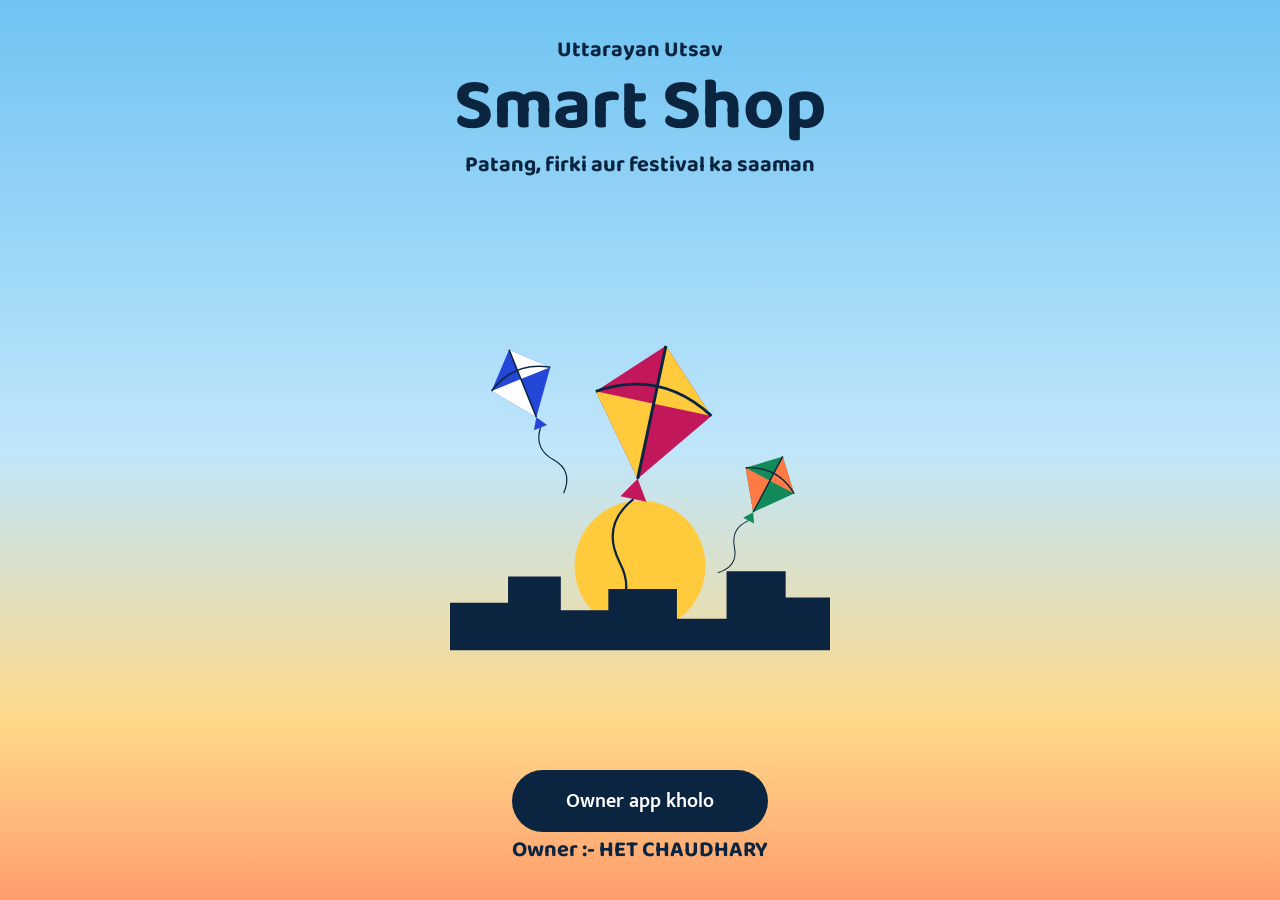
==== admin.html @ 80983958 "Create admin.html" ====
<!doctype html>
<html lang="hi-Latn">
<head>
<meta charset="utf-8">
<meta name="viewport" content="width=device-width, initial-scale=1">
<meta name="robots" content="noindex">
<title>Smart Shop Owner</title>
<style>
/* Layout: aasman header me countdown, neeche shubhkamna, patang order, suraksha */
:root{--bg:#eef7fd;--card:#ffffff;--fg:#10263f;--muted:#4c6178;--line:#cfe0ee;--accent:#c2185b;--on:#ffffff;--sky:#8fd0f5;--skyfg:#0b2540;--sun:#ffcb3d;
--display:'Baloo 2',system-ui,sans-serif;--body:'Mukta',system-ui,sans-serif}
@media (prefers-color-scheme:dark){:root:not([data-theme="light"]){--bg:#0b1526;--card:#14233a;--fg:#eaf4ff;--muted:#a3b8d0;--line:#27405f;--accent:#ff7aaa;--on:#2a0714;--sky:#173a63;--skyfg:#eaf4ff;color-scheme:dark}}
:root[data-theme="dark"]{--bg:#0b1526;--card:#14233a;--fg:#eaf4ff;--muted:#a3b8d0;--line:#27405f;--accent:#ff7aaa;--on:#2a0714;--sky:#173a63;--skyfg:#eaf4ff;color-scheme:dark}
*{box-sizing:border-box}
body{background:var(--bg);color:var(--fg);font:16px/1.5 var(--body)}
main{max-width:560px;margin:0 auto;padding-block:16px 40px;padding-left:max(16px,env(safe-area-inset-left,0px));padding-right:max(16px,env(safe-area-inset-right,0px));display:flex;flex-direction:column;gap:16px}
h1,h2{font-family:var(--display);margin:0;line-height:1.2}h1{font-size:32px}h2{font-size:21px}p{margin:0}
header{background:var(--sky);color:var(--skyfg);border-radius:16px;padding:20px;display:flex;justify-content:space-between;gap:12px;align-items:center}
header>div{min-width:0}
.days{font:700 52px/1.1 var(--display);font-variant-numeric:tabular-nums}
svg{flex:none;width:96px;height:140px}
section{background:var(--card);border:1px solid var(--line);border-radius:14px;padding:16px;display:flex;flex-direction:column;gap:12px}
label{display:flex;flex-direction:column;gap:4px;font-weight:600}
input,select{font:16px var(--body);padding:10px;border-radius:8px;border:1px solid var(--line);background:var(--bg);color:var(--fg);width:100%}
pre{margin:0;white-space:pre-wrap;overflow-wrap:anywhere;font:16px/1.55 var(--body);background:var(--bg);border-radius:8px;padding:12px}
.row{display:grid;grid-template-columns:1fr 1fr;gap:8px}
.item{display:grid;grid-template-columns:1fr 80px;gap:12px;align-items:center}
button,a.btn{font:600 16px var(--body);padding:11px;border-radius:8px;border:1px solid var(--accent);background:transparent;color:var(--accent);cursor:pointer;text-align:center;text-decoration:none}
a.btn{background:var(--accent);color:var(--on)}
a.btn[aria-disabled="true"]{opacity:.4;pointer-events:none}
button:disabled{opacity:.4}
.rate{display:grid;grid-template-columns:minmax(0,1fr) 90px 44px;gap:8px}.rate button{padding:0}
.photo{display:flex;flex-direction:column;gap:12px}.photo img{width:100%;border-radius:10px;border:1px solid var(--line)}
.muted{color:var(--muted)}.total{font:700 22px var(--display)}
ul{margin:0;padding-left:20px}
:focus-visible{outline:3px solid var(--accent);outline-offset:2px}
#cover{min-height:100vh;min-height:calc(100svh - env(safe-area-inset-top,0px) - env(safe-area-inset-bottom,0px));display:flex;flex-direction:column;align-items:center;justify-content:space-between;gap:16px;text-align:center;color:#0b2540;background:linear-gradient(#6fc3f2,#bfe6fb 50%,#ffd98a 80%,#ff9e6d);padding-block:32px;padding-left:max(16px,env(safe-area-inset-left,0px));padding-right:max(16px,env(safe-area-inset-right,0px))}
#cover h1{font-size:clamp(44px,14vw,72px);line-height:1.1}
#cover .sub{font:700 22px var(--display)}
#cover svg{width:min(100%,380px);height:auto;flex:0 1 auto;max-height:50vh}
#cover button{width:min(100%,320px);padding:14px;font-size:20px;border:0;border-radius:40px;background:#0b2540;color:#ffffff}
#cover button:focus-visible{outline-color:#0b2540}
.fly{animation:fly 4s ease-in-out infinite alternate}.late{animation-delay:-2s}
@keyframes fly{to{transform:translate(6px,-10px)}}
@media (prefers-reduced-motion:reduce){.fly{animation:none}}
</style>
<link rel="stylesheet" href="https://fonts.googleapis.com/css2?family=Baloo+2:wght@700;800&family=Mukta:wght@400;600;700&display=swap">
<style>body{margin:0}img{max-width:100%}[hidden]{display:none!important}</style>
</head>
<body>
<div id="cover">
  <div>
    <p class="sub">Uttarayan Utsav</p>
    <h1>Smart Shop</h1>
    <p class="sub">Patang, firki aur festival ka saaman</p>
  </div>
  <svg viewBox="0 0 360 330" aria-hidden="true"><circle cx="180" cy="250" r="62" fill="#ffcb3d"/><g class="fly"><g transform="translate(190 110) rotate(12) scale(1.4)"><path d="M0-50 40-10 0 42-40-10Z" fill="#c2185b"/><path d="M0-50 40-10H0ZM-40-10H0V42Z" fill="#ffcb3d"/><path d="M0-50V42M-40-10Q0-34 40-10" stroke="#0b2540" stroke-width="2" fill="none"/><path d="M0 42-9 56H9Z" fill="#c2185b"/><path d="M0 56q-18 22 0 44t-4 44" stroke="#0b2540" stroke-width="1.5" fill="none"/></g></g><g class="fly late"><g transform="translate(70 80) rotate(-22) scale(0.75)"><path d="M0-50 40-10 0 42-40-10Z" fill="#2447d8"/><path d="M0-50 40-10H0ZM-40-10H0V42Z" fill="#ffffff"/><path d="M0-50V42M-40-10Q0-34 40-10" stroke="#0b2540" stroke-width="2" fill="none"/><path d="M0 42-9 56H9Z" fill="#2447d8"/><path d="M0 56q-18 22 0 44t-4 44" stroke="#0b2540" stroke-width="1.5" fill="none"/></g></g><g class="fly late"><g transform="translate(300 175) rotate(28) scale(0.65)"><path d="M0-50 40-10 0 42-40-10Z" fill="#128a5a"/><path d="M0-50 40-10H0ZM-40-10H0V42Z" fill="#ff7a45"/><path d="M0-50V42M-40-10Q0-34 40-10" stroke="#0b2540" stroke-width="2" fill="none"/><path d="M0 42-9 56H9Z" fill="#128a5a"/><path d="M0 56q-18 22 0 44t-4 44" stroke="#0b2540" stroke-width="1.5" fill="none"/></g></g><path d="M0 330V285H55V260H105V292H150V272H215V300H262V255H318V280H360V330Z" fill="#0b2540"/></svg>
  <div>
    <button type="button" id="open">Owner app kholo</button>
    <p class="sub">Owner :- HET CHAUDHARY</p>
  </div>
</div>
<main id="app" hidden>
  <header>
    <div>
      <h1>Smart Shop</h1>
      <p>Uttarayan Utsav</p>
      <p class="days" id="days"></p>
      <p id="when"></p>
    </div>
    <svg viewBox="0 0 96 140" aria-hidden="true">
      <path d="M48 4 88 44 48 96 8 44Z" fill="#c2185b"/><path d="M48 4 88 44 48 44Z" fill="#ffcb3d"/><path d="M8 44 48 44 48 96Z" fill="#ffcb3d"/>
      <path d="M48 4V96M8 44Q48 22 88 44" stroke="#10263f" stroke-width="2" fill="none"/>
      <path d="M48 96 40 110H56Z" fill="#c2185b"/><path d="M48 110q-14 14 0 28" stroke="currentColor" stroke-width="1.5" fill="none"/>
    </svg>
  </header>

  <section>
    <h2>GitHub token</h2>
    <p class="muted">Token sirf is phone me save hota hai. Kisi ko mat dikhao.</p>
    <label>Token<input id="token" type="password" autocomplete="off" spellcheck="false"></label>
    <div class="row"><button type="button" id="tokensave">Token save karo</button><button type="button" id="tokendel">Token hatao</button></div>
    <p class="muted" id="tokenstatus" role="status"></p>
  </section>

  <section>
    <h2>Aaj ke rate</h2>
    <p class="muted">Naam ya rate badlo, phir save dabao. Live app me kuch minute baad dikhega.</p>
    <div id="rates" style="display:flex;flex-direction:column;gap:8px"></div>
    <div class="row"><button type="button" id="add">+ Naya saaman</button><button type="button" id="save" disabled>Rate save karo</button></div>
    <p class="muted" id="savestatus" role="status">Rate load ho rahe hain...</p>
  </section>

  <section>
    <h2>Rate list bhejo</h2>
    <pre id="list"></pre>
    <div class="row"><a class="btn" id="listwa" target="_blank" rel="noopener">WhatsApp</a><button type="button" id="listcopy">Copy</button></div>
    <p class="muted" id="liststatus" role="status"></p>
    <button type="button" id="listmake">Design wali rate photo banao</button>
    <div class="photo" id="listphoto" hidden><img id="listimg" alt="Smart Shop photo"><button type="button" id="listsave">Photo download karo</button><p class="muted" id="listnote" role="status">WhatsApp me ye photo gallery se bhejo.</p></div>
  </section>

  <section>
    <h2>Customer ka bill</h2>
    <div id="items" style="display:flex;flex-direction:column;gap:8px"></div>
    <p class="total" id="total"></p>
    <pre id="order"></pre>
    <div class="row"><a class="btn" id="orderwa" target="_blank" rel="noopener">WhatsApp</a><button type="button" id="ordercopy">Copy</button></div>
    <p class="muted" id="orderstatus" role="status"></p>
    <button type="button" id="ordermake">Design wali bill photo banao</button>
    <div class="photo" id="orderphoto" hidden><img id="orderimg" alt="Smart Shop photo"><button type="button" id="ordersave">Photo download karo</button><p class="muted" id="ordernote" role="status">WhatsApp me ye photo gallery se bhejo.</p></div>
  </section>

  <section>
    <h2>Shubhkamna message</h2>
    <label>Tumhara naam<input id="from"></label>
    <label>Message chuno<select id="pick">
      <option>Aapko aur aapke parivar ko Uttarayan ki hardik shubhkamnaye!</option>
      <option>Aapki khushiyon ki patang hamesha unchi ude. Happy Uttarayan!</option>
      <option>Til-gud khao, meetha bolo. Makar Sankranti ki shubhkamnaye!</option>
      <option>Uttarayan ni hardik shubhkamnao! Kai po che!</option>
    </select></label>
    <pre id="wish"></pre>
    <div class="row"><a class="btn" id="wishwa" target="_blank" rel="noopener">WhatsApp</a><button type="button" id="wishcopy">Copy</button></div>
    <p class="muted" id="wishstatus" role="status"></p>
    <button type="button" id="wishmake">Design wali shubhkamna photo banao</button>
    <div class="photo" id="wishphoto" hidden><img id="wishimg" alt="Smart Shop shubhkamna photo"><button type="button" id="wishsave">Photo download karo</button><p class="muted" id="wishnote" role="status">WhatsApp me ye photo gallery se bhejo.</p></div>
  </section>

  <section>
    <h2>Safe Uttarayan</h2>
    <ul>
      <li>Chinese, plastic ya kaanch wale manje ka use mat karo.</li>
      <li>Subah jaldi aur shaam ko patang mat udao, tab pakshi zyada udte hain.</li>
      <li>Bijli ke taar se door raho. Fansi patang mat nikalo.</li>
      <li>Chhat ke kinare se door raho, sadak par patang ke peeche mat bhago.</li>
    </ul>
    <p><strong>Ghayal pakshi (Gujarat):</strong> 1962 ya 1926 par call karo.</p>
  </section>
</main>
<script>
document.getElementById("open").addEventListener("click", () => {
  document.getElementById("cover").hidden = true;
  document.getElementById("app").hidden = false;
  scrollTo(0, 0);
});
const SHOP = "Smart Shop", OWNER = "Owner :- HET CHAUDHARY";
// Pehli baar ke example rate. Save ke baad app saved rate dikhata hai.
let items = [{n:"Patang (10 ka set)",p:60},{n:"Firki 5000 m",p:1300},{n:"Cotton manja",p:800},{n:"Cap",p:60},{n:"Chashma",p:50}];
let qty = [], dirty = false, store = null;
const cards = {};
const $ = id => document.getElementById(id);

const now = new Date(), today = Date.UTC(now.getFullYear(), now.getMonth(), now.getDate());
const left = Math.round((Date.UTC(2027, 0, 14) - today) / 864e5);
$("days").textContent = left > 0 ? left + " din" : left === 0 ? "Aaj hai!" : "Ho gaya";
$("when").textContent = left > 0 ? "baaki, 14 January 2027 tak" : "14 January 2027";

const clean = list => list.slice(0, 100).map(x => ({ n: String(x?.n ?? "").slice(0, 60), p: Math.max(0, Math.min(1e6, +x?.p || 0)) }));

function field(parent, props) {
  const el = Object.assign(document.createElement(props.tag || "input"), props);
  delete el.tag;
  parent.appendChild(el);
  return el;
}
function changed() { dirty = true; $("savestatus").textContent = "Badlav abhi save nahi hua."; render(); }
function build() {
  $("rates").textContent = $("items").textContent = "";
  items.forEach((it, i) => {
    const row = field($("rates"), { tag: "div", className: "rate" });
    const n = field(row, { id: "n" + i, value: it.n, placeholder: "Saaman" });
    n.setAttribute("aria-label", "Saaman ka naam");
    const p = field(row, { id: "p" + i, type: "number", min: 0, inputMode: "decimal", value: it.p || "", placeholder: "₹" });
    p.setAttribute("aria-label", "Rate");
    const x = field(row, { tag: "button", type: "button", textContent: "×" });
    x.setAttribute("aria-label", "Saaman hatao");
    n.oninput = () => { it.n = n.value; changed(); };
    p.oninput = () => { it.p = Math.max(0, +p.value || 0); changed(); };
    x.onclick = () => { items.splice(i, 1); qty.splice(i, 1); build(); changed(); };

    const l = field($("items"), { tag: "label", className: "item" });
    field(l, { tag: "span", id: "s" + i });
    const q = field(l, { id: "i" + i, type: "number", min: 0, inputMode: "numeric", value: qty[i] || 0 });
    q.oninput = () => { qty[i] = Math.max(0, Math.min(999, Math.floor(+q.value || 0))); render(); };
  });
  render();
}

function link(a, text, number) {
  a.setAttribute("aria-disabled", String(!text));
  if (text) a.href = `https://wa.me/${number}?text=${encodeURIComponent(text)}`;
  else a.removeAttribute("href");
}
function render() {
  const from = $("from").value.trim();
  const wish = [`🪁 *${SHOP.toUpperCase()}* 🪁`, "", `✨ ${$("pick").value} ✨`, "", `🙏 ${from ? from + ", " : ""}${SHOP}`, "", `*${OWNER}*`].join("\n");
  cards.wish = { msg: $("pick").value, from };
  $("wish").textContent = wish;
  link($("wishwa"), wish, "");

  const rows = [], bill = []; let total = 0;
  items.forEach((it, i) => {
    const name = it.n.trim();
    $("s" + i).textContent = `${name || "Saaman"}, ₹${it.p}`;
    if (!name || !it.p) return;
    rows.push([name, "₹" + it.p]);
    if (qty[i]) { const amt = +(qty[i] * it.p).toFixed(2); total = +(total + amt).toFixed(2); bill.push([`${name} x ${qty[i]}`, "₹" + amt]); }
  });
  const date = new Date().toLocaleDateString("en-IN"), line = "━━━━━━━━━━━━";
  const text = r => r.map(([n, p]) => `🔸 ${n}: *${p}*`);
  const list = rows.length ? [`🪁 *${SHOP.toUpperCase()}* 🪁`, `Aaj ke rate (${date})`, line, ...text(rows), line,
    "📲 Order ke liye reply karo", "https://hetchaudhary474-eng.github.io/smart-shop/"].join("\n") : "";
  $("list").textContent = list || "Kam se kam ek saaman aur rate likho.";
  link($("listwa"), list, "");
  const order = total ? [`🧾 *${SHOP.toUpperCase()}* bill`, date, line, ...text(bill), line, `💰 *Total: ₹${total}*`, "Dhanyavaad! 🙏"].join("\n") : "";
  cards.list = list ? { head: "Aaj ke rate", date, rows } : null;
  cards.order = total ? { head: "Aapka bill", date, rows: bill, total: "₹" + total } : null;
  ["wish", "list", "order"].forEach(k => { $(k + "make").disabled = !cards[k]; $(k + "photo").hidden = true; });
  $("total").textContent = "Total: ₹" + total;
  $("order").textContent = order || "Bill ke liye quantity likho.";
  link($("orderwa"), order, "");
  $("listcopy").disabled = !list;
  $("ordercopy").disabled = !total;
  $("wishstatus").textContent = $("liststatus").textContent = $("orderstatus").textContent = "";
}
function draw(card) {
  const W = 1080, rowH = 84, top = 430, n = card.msg ? 0 : card.rows.length + (card.total ? 1 : 0);
  const H = Math.max(1350, top + n * rowH + 330);
  const c = Object.assign(document.createElement("canvas"), { width: W, height: H }), g = c.getContext("2d");
  const font = (px, w = 700) => g.font = `${w} ${px}px "Baloo 2", sans-serif`;
  const say = (t, x, y, max, align = "center") => { g.textAlign = align; g.fillText(t, x, y, max); };
  const sky = g.createLinearGradient(0, 0, 0, H);
  sky.addColorStop(0, "#6fc3f2"); sky.addColorStop(.6, "#bfe6fb"); sky.addColorStop(1, "#ffb066");
  g.fillStyle = sky; g.fillRect(0, 0, W, H);
  const shape = (pts, color) => { g.beginPath(); pts.forEach(([x, y], i) => i ? g.lineTo(x, y) : g.moveTo(x, y)); g.closePath(); g.fillStyle = color; g.fill(); };
  const kite = (x, y, k, r, a, b) => {
    g.save(); g.translate(x, y); g.rotate(r); g.scale(k, k);
    shape([[0,-50],[40,-10],[0,42],[-40,-10]], a); shape([[0,-50],[40,-10],[0,-10]], b); shape([[-40,-10],[0,-10],[0,42]], b); shape([[0,42],[-9,56],[9,56]], a);
    g.strokeStyle = "#0b2540"; g.lineWidth = 2; g.beginPath(); g.moveTo(0,-50); g.lineTo(0,42); g.moveTo(-40,-10); g.quadraticCurveTo(0,-34,40,-10); g.moveTo(0,56); g.quadraticCurveTo(-18,72,0,90); g.stroke();
    g.restore();
  };
  if (card.msg) {
    g.save(); g.translate(W / 2, H / 2); g.rotate(-.45); g.globalAlpha = .13; g.fillStyle = "#0b2540"; font(78);
    for (let r = -8; r <= 8; r++) for (let col = -2; col <= 2; col++) say(SHOP, col * 540 + (r % 2 ? 270 : 0), r * 130, 480);
    g.restore();
  }
  kite(120, 130, 1.5, -.35, "#c2185b", "#ffcb3d"); kite(965, 140, 1.5, .4, "#128a5a", "#ff7a45");
  g.fillStyle = "#0b2540"; font(120); say(SHOP, W / 2, 180, 700);
  font(48); say("Uttarayan Utsav", W / 2, 260, 700);
  if (card.msg) {
    g.fillStyle = "rgba(255,255,255,.9)"; g.fillRect(80, 370, W - 160, 620);
    g.fillStyle = "#c2185b"; font(82); say("Happy Uttarayan!", W / 2, 500, 840);
    font(54); const lines = [""];
    card.msg.split(" ").forEach(word => {
      const i = lines.length - 1, next = (lines[i] + " " + word).trim();
      if (lines[i] && g.measureText(next).width > 800) lines.push(word); else lines[i] = next;
    });
    g.fillStyle = "#10263f";
    lines.forEach((t, i) => say(t, W / 2, 690 - (lines.length - 2) * 40 + i * 80, 840));
    if (card.from) { font(46); say("Shubhechhak: " + card.from, W / 2, 940, 840); }
    kite(W / 2, 1075, 1.25, .2, "#2447d8", "#ffffff");
    g.fillStyle = "#0b2540"; g.fillRect(0, H - 165, W, 165);
    g.fillStyle = "#ffffff"; font(40); say(SHOP + " ki taraf se", W / 2, H - 108, 1000);
    g.fillStyle = "#ffcb3d"; font(68, 800); say(OWNER, W / 2, H - 34, 1000);
    return c;
  }
  g.fillStyle = "#ffffff"; g.beginPath(); g.rect(60, 310, W - 120, H - 540); g.fill();
  g.fillStyle = "#c2185b"; g.fillRect(60, 310, W - 120, 100);
  g.fillStyle = "#ffffff"; font(50); say(card.head, 100, 378, 520, "left"); say(card.date, W - 100, 378, 320, "right");
  card.rows.forEach(([name, price], i) => {
    const y = top + 56 + i * rowH;
    g.fillStyle = "#10263f"; font(46); say(name, 100, y, 640, "left");
    g.fillStyle = "#c2185b"; say(price, W - 100, y, 220, "right");
    g.fillStyle = "#cfe0ee"; g.fillRect(100, y + 24, W - 200, 2);
  });
  if (card.total) { const y = top + 66 + card.rows.length * rowH; g.fillStyle = "#10263f"; font(60); say("Total", 100, y, 500, "left"); say(card.total, W - 100, y, 350, "right"); }
  g.fillStyle = "#0b2540"; g.fillRect(0, H - 180, W, 180);
  g.fillStyle = "#ffcb3d"; font(60); say(card.total ? "Dhanyavaad!" : "Order ke liye message karo", W / 2, H - 68, 1000);
  return c;
}
const blobs = {};
let downloads = null;
window.claude?.use?.("downloads")?.then(d => { downloads = d; });
["wish", "list", "order"].forEach(k => {
  $(k + "make").addEventListener("click", async () => {
    try { await document.fonts.load('700 60px "Baloo 2"'); await document.fonts.load('800 60px "Baloo 2"'); } catch {}
    if (!cards[k]) return;
    const c = draw(cards[k]);
    $(k + "img").src = c.toDataURL("image/png");
    c.toBlob(b => { blobs[k] = b; $(k + "photo").hidden = false; }, "image/png");
  });
  $(k + "save").addEventListener("click", async () => {
    const note = $(k + "note"), manual = "Photo ko der tak dabao aur save karo, ya screenshot lo.";
    if (!downloads) {
      Object.assign(document.createElement("a"), { href: $(k + "img").src, download: `smart-shop-${k}.png` }).click();
      note.textContent = "Download na ho to photo ko der tak dabao."; return;
    }
    try {
      await downloads.save({ filename: `smart-shop-${{ wish: "shubhkamna", list: "rate", order: "bill" }[k]}.png`, data: blobs[k] });
      note.textContent = "Download shuru ho gaya. Gallery ya Downloads me dekho.";
    } catch { note.textContent = manual; }
  });
});
function copy(src, status) {
  const fail = () => { getSelection().selectAllChildren($(src)); $(status).textContent = "Text select ho gaya, ab Copy dabao."; };
  if (!navigator.clipboard) return fail();
  navigator.clipboard.writeText($(src).textContent).then(() => { $(status).textContent = "Copy ho gaya."; }, fail);
}
["wish", "list", "order"].forEa
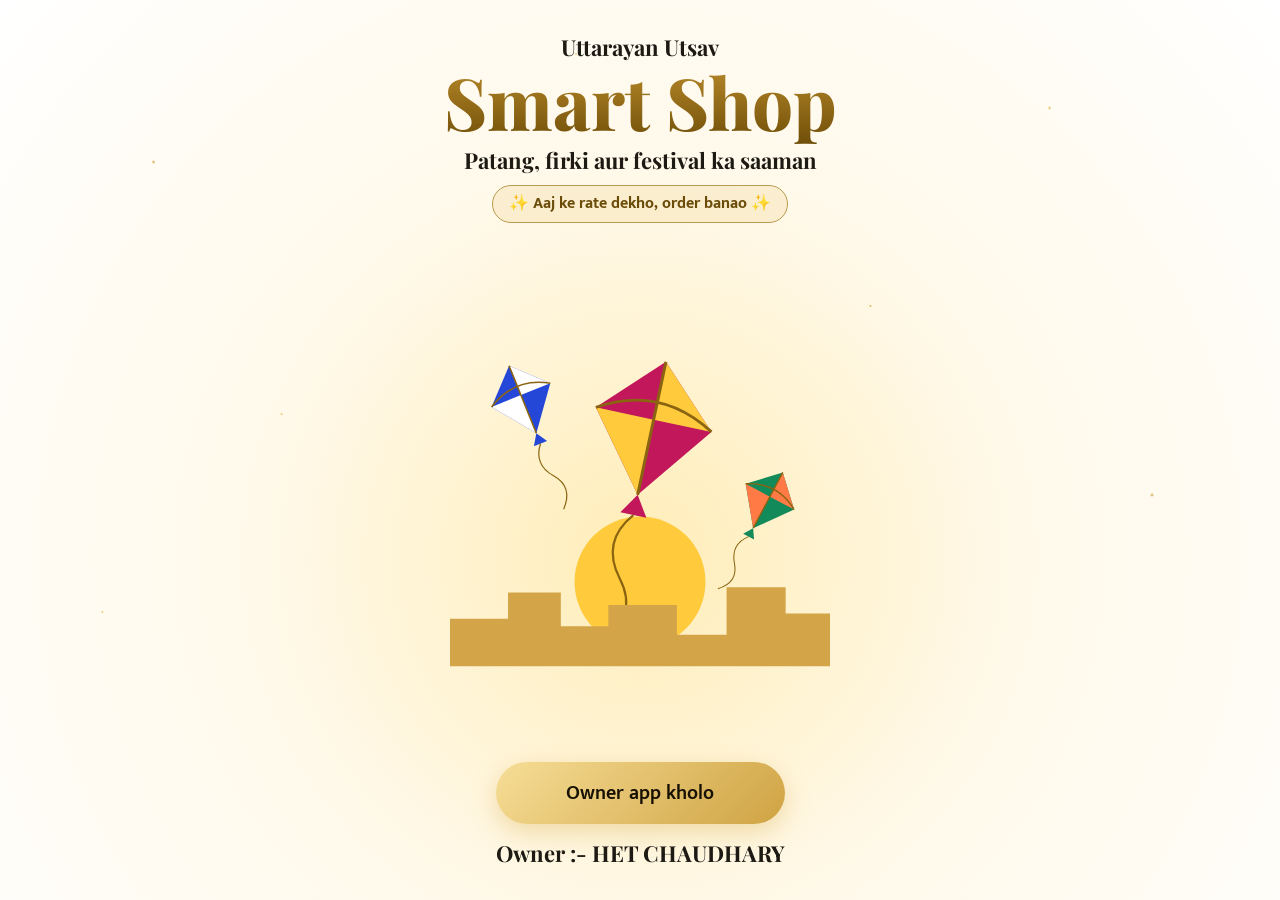
==== commit cbc95dcc: "Create admin.html" ====
--- a/admin.html
+++ b/admin.html
@@ -5,47 +5,8 @@
 <meta name="viewport" content="width=device-width, initial-scale=1">
 <meta name="robots" content="noindex">
 <title>Smart Shop Owner</title>
-<style>
-/* Layout: aasman header me countdown, neeche shubhkamna, patang order, suraksha */
-:root{--bg:#eef7fd;--card:#ffffff;--fg:#10263f;--muted:#4c6178;--line:#cfe0ee;--accent:#c2185b;--on:#ffffff;--sky:#8fd0f5;--skyfg:#0b2540;--sun:#ffcb3d;
---display:'Baloo 2',system-ui,sans-serif;--body:'Mukta',system-ui,sans-serif}
-@media (prefers-color-scheme:dark){:root:not([data-theme="light"]){--bg:#0b1526;--card:#14233a;--fg:#eaf4ff;--muted:#a3b8d0;--line:#27405f;--accent:#ff7aaa;--on:#2a0714;--sky:#173a63;--skyfg:#eaf4ff;color-scheme:dark}}
-:root[data-theme="dark"]{--bg:#0b1526;--card:#14233a;--fg:#eaf4ff;--muted:#a3b8d0;--line:#27405f;--accent:#ff7aaa;--on:#2a0714;--sky:#173a63;--skyfg:#eaf4ff;color-scheme:dark}
-*{box-sizing:border-box}
-body{background:var(--bg);color:var(--fg);font:16px/1.5 var(--body)}
-main{max-width:560px;margin:0 auto;padding-block:16px 40px;padding-left:max(16px,env(safe-area-inset-left,0px));padding-right:max(16px,env(safe-area-inset-right,0px));display:flex;flex-direction:column;gap:16px}
-h1,h2{font-family:var(--display);margin:0;line-height:1.2}h1{font-size:32px}h2{font-size:21px}p{margin:0}
-header{background:var(--sky);color:var(--skyfg);border-radius:16px;padding:20px;display:flex;justify-content:space-between;gap:12px;align-items:center}
-header>div{min-width:0}
-.days{font:700 52px/1.1 var(--display);font-variant-numeric:tabular-nums}
-svg{flex:none;width:96px;height:140px}
-section{background:var(--card);border:1px solid var(--line);border-radius:14px;padding:16px;display:flex;flex-direction:column;gap:12px}
-label{display:flex;flex-direction:column;gap:4px;font-weight:600}
-input,select{font:16px var(--body);padding:10px;border-radius:8px;border:1px solid var(--line);background:var(--bg);color:var(--fg);width:100%}
-pre{margin:0;white-space:pre-wrap;overflow-wrap:anywhere;font:16px/1.55 var(--body);background:var(--bg);border-radius:8px;padding:12px}
-.row{display:grid;grid-template-columns:1fr 1fr;gap:8px}
-.item{display:grid;grid-template-columns:1fr 80px;gap:12px;align-items:center}
-button,a.btn{font:600 16px var(--body);padding:11px;border-radius:8px;border:1px solid var(--accent);background:transparent;color:var(--accent);cursor:pointer;text-align:center;text-decoration:none}
-a.btn{background:var(--accent);color:var(--on)}
-a.btn[aria-disabled="true"]{opacity:.4;pointer-events:none}
-button:disabled{opacity:.4}
-.rate{display:grid;grid-template-columns:minmax(0,1fr) 90px 44px;gap:8px}.rate button{padding:0}
-.photo{display:flex;flex-direction:column;gap:12px}.photo img{width:100%;border-radius:10px;border:1px solid var(--line)}
-.muted{color:var(--muted)}.total{font:700 22px var(--display)}
-ul{margin:0;padding-left:20px}
-:focus-visible{outline:3px solid var(--accent);outline-offset:2px}
-#cover{min-height:100vh;min-height:calc(100svh - env(safe-area-inset-top,0px) - env(safe-area-inset-bottom,0px));display:flex;flex-direction:column;align-items:center;justify-content:space-between;gap:16px;text-align:center;color:#0b2540;background:linear-gradient(#6fc3f2,#bfe6fb 50%,#ffd98a 80%,#ff9e6d);padding-block:32px;padding-left:max(16px,env(safe-area-inset-left,0px));padding-right:max(16px,env(safe-area-inset-right,0px))}
-#cover h1{font-size:clamp(44px,14vw,72px);line-height:1.1}
-#cover .sub{font:700 22px var(--display)}
-#cover svg{width:min(100%,380px);height:auto;flex:0 1 auto;max-height:50vh}
-#cover button{width:min(100%,320px);padding:14px;font-size:20px;border:0;border-radius:40px;background:#0b2540;color:#ffffff}
-#cover button:focus-visible{outline-color:#0b2540}
-.fly{animation:fly 4s ease-in-out infinite alternate}.late{animation-delay:-2s}
-@keyframes fly{to{transform:translate(6px,-10px)}}
-@media (prefers-reduced-motion:reduce){.fly{animation:none}}
-</style>
 <link rel="stylesheet" href="https://fonts.googleapis.com/css2?family=Baloo+2:wght@700;800&family=Mukta:wght@400;600;700&display=swap">
-<style>body{margin:0}img{max-width:100%}[hidden]{display:none!important}</style>
+<link rel="stylesheet" href="style.css?v=3">
 </head>
 <body>
 <div id="cover">
@@ -61,7 +22,7 @@
   </div>
 </div>
 <main id="app" hidden>
-  <header>
+<header data-view="home more">
     <div>
       <h1>Smart Shop</h1>
       <p>Uttarayan Utsav</p>
@@ -74,237 +35,69 @@
       <path d="M48 96 40 110H56Z" fill="#c2185b"/><path d="M48 110q-14 14 0 28" stroke="currentColor" stroke-width="1.5" fill="none"/>
     </svg>
   </header>
+<div class="boxes" id="boxes" data-view="home"></div>
+<a class="back" href="#more" data-view="home">⚙️ Setting, bill aur token</a>
+<a class="back" href="#home" data-view="cat more">← Wapas</a>
+<div data-view="cat">
+<section>
+<h2 id="cattitle"></h2>
+<p class="muted">Har saaman ka naam, rate aur photo daalo. Phir save dabao.</p>
+<div id="rates" style="display:flex;flex-direction:column;gap:12px"></div>
+<button type="button" id="add">+ Naya saaman</button>
+</section>
+</div>
+<div data-view="more">
+<section>
+<h2>GitHub token</h2>
+<p class="muted">Token sirf is phone me save hota hai. Kisi ko mat dikhao.</p>
+<label>Token<input id="token" type="password" autocomplete="off" spellcheck="false"></label>
+<div class="row"><button type="button" id="tokensave">Token save karo</button><button type="button" id="tokendel">Token hatao</button></div>
+<p class="muted" id="tokenstatus" role="status"></p>
+</section>
+<section>
+<h2>Dukaan ki setting</h2>
+<label>Offer ya notice (khali = nahi dikhega)<textarea id="offer" rows="2" maxlength="200"></textarea></label>
+<label>WhatsApp number, 10 ank (optional)<input id="phone" inputmode="numeric" maxlength="10"></label>
+<p class="muted">Number likhoge to wo public file aur order link me dikhega.</p>
+</section>
+</div>
+<div data-view="cat more">
+<button type="button" id="save" disabled>Rate save karo</button>
+<p class="muted" id="savestatus" role="status"></p>
+</div>
+<div data-view="more">
 
-  <section>
-    <h2>GitHub token</h2>
-    <p class="muted">Token sirf is phone me save hota hai. Kisi ko mat dikhao.</p>
-    <label>Token<input id="token" type="password" autocomplete="off" spellcheck="false"></label>
-    <div class="row"><button type="button" id="tokensave">Token save karo</button><button type="button" id="tokendel">Token hatao</button></div>
-    <p class="muted" id="tokenstatus" role="status"></p>
-  </section>
-
-  <section>
-    <h2>Aaj ke rate</h2>
-    <p class="muted">Naam ya rate badlo, phir save dabao. Live app me kuch minute baad dikhega.</p>
-    <div id="rates" style="display:flex;flex-direction:column;gap:8px"></div>
-    <div class="row"><button type="button" id="add">+ Naya saaman</button><button type="button" id="save" disabled>Rate save karo</button></div>
-    <p class="muted" id="savestatus" role="status">Rate load ho rahe hain...</p>
-  </section>
-
-  <section>
-    <h2>Rate list bhejo</h2>
-    <pre id="list"></pre>
-    <div class="row"><a class="btn" id="listwa" target="_blank" rel="noopener">WhatsApp</a><button type="button" id="listcopy">Copy</button></div>
-    <p class="muted" id="liststatus" role="status"></p>
-    <button type="button" id="listmake">Design wali rate photo banao</button>
-    <div class="photo" id="listphoto" hidden><img id="listimg" alt="Smart Shop photo"><button type="button" id="listsave">Photo download karo</button><p class="muted" id="listnote" role="status">WhatsApp me ye photo gallery se bhejo.</p></div>
-  </section>
-
-  <section>
-    <h2>Customer ka bill</h2>
-    <div id="items" style="display:flex;flex-direction:column;gap:8px"></div>
-    <p class="total" id="total"></p>
-    <pre id="order"></pre>
-    <div class="row"><a class="btn" id="orderwa" target="_blank" rel="noopener">WhatsApp</a><button type="button" id="ordercopy">Copy</button></div>
-    <p class="muted" id="orderstatus" role="status"></p>
-    <button type="button" id="ordermake">Design wali bill photo banao</button>
-    <div class="photo" id="orderphoto" hidden><img id="orderimg" alt="Smart Shop photo"><button type="button" id="ordersave">Photo download karo</button><p class="muted" id="ordernote" role="status">WhatsApp me ye photo gallery se bhejo.</p></div>
-  </section>
-
-  <section>
-    <h2>Shubhkamna message</h2>
-    <label>Tumhara naam<input id="from"></label>
-    <label>Message chuno<select id="pick">
-      <option>Aapko aur aapke parivar ko Uttarayan ki hardik shubhkamnaye!</option>
-      <option>Aapki khushiyon ki patang hamesha unchi ude. Happy Uttarayan!</option>
-      <option>Til-gud khao, meetha bolo. Makar Sankranti ki shubhkamnaye!</option>
-      <option>Uttarayan ni hardik shubhkamnao! Kai po che!</option>
-    </select></label>
-    <pre id="wish"></pre>
-    <div class="row"><a class="btn" id="wishwa" target="_blank" rel="noopener">WhatsApp</a><button type="button" id="wishcopy">Copy</button></div>
-    <p class="muted" id="wishstatus" role="status"></p>
-    <button type="button" id="wishmake">Design wali shubhkamna photo banao</button>
-    <div class="photo" id="wishphoto" hidden><img id="wishimg" alt="Smart Shop shubhkamna photo"><button type="button" id="wishsave">Photo download karo</button><p class="muted" id="wishnote" role="status">WhatsApp me ye photo gallery se bhejo.</p></div>
-  </section>
-
-  <section>
-    <h2>Safe Uttarayan</h2>
-    <ul>
-      <li>Chinese, plastic ya kaanch wale manje ka use mat karo.</li>
-      <li>Subah jaldi aur shaam ko patang mat udao, tab pakshi zyada udte hain.</li>
-      <li>Bijli ke taar se door raho. Fansi patang mat nikalo.</li>
-      <li>Chhat ke kinare se door raho, sadak par patang ke peeche mat bhago.</li>
-    </ul>
-    <p><strong>Ghayal pakshi (Gujarat):</strong> 1962 ya 1926 par call karo.</p>
-  </section>
+<section>
+<h2>Rate list bhejo</h2>
+<pre id="list"></pre>
+<div class="row"><a class="btn" id="listwa" target="_blank" rel="noopener">WhatsApp</a><button type="button" id="listcopy">Copy</button></div>
+<p class="muted" id="liststatus" role="status"></p>
+<button type="button" id="listmake">Design wali rate photo banao</button>
+<div class="photo" id="listphoto" hidden><img id="listimg" alt="Smart Shop photo"><a id="listsave">Photo download karo</a><p class="muted">Download na ho to photo ko der tak dabao.</p></div>
+</section>
+<section>
+<h2>Customer ka bill</h2>
+<div id="items" style="display:flex;flex-direction:column;gap:10px"></div>
+<p class="total" id="total"></p>
+<pre id="order"></pre>
+<div class="row"><a class="btn" id="orderwa" target="_blank" rel="noopener">WhatsApp</a><button type="button" id="ordercopy">Copy</button></div>
+<p class="muted" id="orderstatus" role="status"></p>
+<button type="button" id="ordermake">Design wali bill photo banao</button>
+<div class="photo" id="orderphoto" hidden><img id="orderimg" alt="Smart Shop photo"><a id="ordersave">Photo download karo</a><p class="muted">Download na ho to photo ko der tak dabao.</p></div>
+</section>
+<section>
+<h2>Shubhkamna message</h2>
+<label>Naam<input id="from"></label>
+<label>Message chuno<select id="pick"><option>Aapko aur aapke parivar ko Uttarayan ki hardik shubhkamnaye!</option><option>Aapki khushiyon ki patang hamesha unchi ude. Happy Uttarayan!</option><option>Til-gud khao, meetha bolo. Makar Sankranti ki shubhkamnaye!</option><option>Uttarayan ni hardik shubhkamnao! Kai po che!</option></select></label>
+<pre id="wish"></pre>
+<div class="row"><a class="btn" id="wishwa" target="_blank" rel="noopener">WhatsApp</a><button type="button" id="wishcopy">Copy</button></div>
+<p class="muted" id="wishstatus" role="status"></p>
+<button type="button" id="wishmake">Design wali shubhkamna photo banao</button>
+<div class="photo" id="wishphoto" hidden><img id="wishimg" alt="Smart Shop photo"><a id="wishsave">Photo download karo</a><p class="muted">Download na ho to photo ko der tak dabao.</p></div>
+</section>
+</div>
 </main>
-<script>
-document.getElementById("open").addEventListener("click", () => {
-  document.getElementById("cover").hidden = true;
-  document.getElementById("app").hidden = false;
-  scrollTo(0, 0);
-});
-const SHOP = "Smart Shop", OWNER = "Owner :- HET CHAUDHARY";
-// Pehli baar ke example rate. Save ke baad app saved rate dikhata hai.
-let items = [{n:"Patang (10 ka set)",p:60},{n:"Firki 5000 m",p:1300},{n:"Cotton manja",p:800},{n:"Cap",p:60},{n:"Chashma",p:50}];
-let qty = [], dirty = false, store = null;
-const cards = {};
-const $ = id => document.getElementById(id);
-
-const now = new Date(), today = Date.UTC(now.getFullYear(), now.getMonth(), now.getDate());
-const left = Math.round((Date.UTC(2027, 0, 14) - today) / 864e5);
-$("days").textContent = left > 0 ? left + " din" : left === 0 ? "Aaj hai!" : "Ho gaya";
-$("when").textContent = left > 0 ? "baaki, 14 January 2027 tak" : "14 January 2027";
-
-const clean = list => list.slice(0, 100).map(x => ({ n: String(x?.n ?? "").slice(0, 60), p: Math.max(0, Math.min(1e6, +x?.p || 0)) }));
-
-function field(parent, props) {
-  const el = Object.assign(document.createElement(props.tag || "input"), props);
-  delete el.tag;
-  parent.appendChild(el);
-  return el;
-}
-function changed() { dirty = true; $("savestatus").textContent = "Badlav abhi save nahi hua."; render(); }
-function build() {
-  $("rates").textContent = $("items").textContent = "";
-  items.forEach((it, i) => {
-    const row = field($("rates"), { tag: "div", className: "rate" });
-    const n = field(row, { id: "n" + i, value: it.n, placeholder: "Saaman" });
-    n.setAttribute("aria-label", "Saaman ka naam");
-    const p = field(row, { id: "p" + i, type: "number", min: 0, inputMode: "decimal", value: it.p || "", placeholder: "₹" });
-    p.setAttribute("aria-label", "Rate");
-    const x = field(row, { tag: "button", type: "button", textContent: "×" });
-    x.setAttribute("aria-label", "Saaman hatao");
-    n.oninput = () => { it.n = n.value; changed(); };
-    p.oninput = () => { it.p = Math.max(0, +p.value || 0); changed(); };
-    x.onclick = () => { items.splice(i, 1); qty.splice(i, 1); build(); changed(); };
-
-    const l = field($("items"), { tag: "label", className: "item" });
-    field(l, { tag: "span", id: "s" + i });
-    const q = field(l, { id: "i" + i, type: "number", min: 0, inputMode: "numeric", value: qty[i] || 0 });
-    q.oninput = () => { qty[i] = Math.max(0, Math.min(999, Math.floor(+q.value || 0))); render(); };
-  });
-  render();
-}
-
-function link(a, text, number) {
-  a.setAttribute("aria-disabled", String(!text));
-  if (text) a.href = `https://wa.me/${number}?text=${encodeURIComponent(text)}`;
-  else a.removeAttribute("href");
-}
-function render() {
-  const from = $("from").value.trim();
-  const wish = [`🪁 *${SHOP.toUpperCase()}* 🪁`, "", `✨ ${$("pick").value} ✨`, "", `🙏 ${from ? from + ", " : ""}${SHOP}`, "", `*${OWNER}*`].join("\n");
-  cards.wish = { msg: $("pick").value, from };
-  $("wish").textContent = wish;
-  link($("wishwa"), wish, "");
-
-  const rows = [], bill = []; let total = 0;
-  items.forEach((it, i) => {
-    const name = it.n.trim();
-    $("s" + i).textContent = `${name || "Saaman"}, ₹${it.p}`;
-    if (!name || !it.p) return;
-    rows.push([name, "₹" + it.p]);
-    if (qty[i]) { const amt = +(qty[i] * it.p).toFixed(2); total = +(total + amt).toFixed(2); bill.push([`${name} x ${qty[i]}`, "₹" + amt]); }
-  });
-  const date = new Date().toLocaleDateString("en-IN"), line = "━━━━━━━━━━━━";
-  const text = r => r.map(([n, p]) => `🔸 ${n}: *${p}*`);
-  const list = rows.length ? [`🪁 *${SHOP.toUpperCase()}* 🪁`, `Aaj ke rate (${date})`, line, ...text(rows), line,
-    "📲 Order ke liye reply karo", "https://hetchaudhary474-eng.github.io/smart-shop/"].join("\n") : "";
-  $("list").textContent = list || "Kam se kam ek saaman aur rate likho.";
-  link($("listwa"), list, "");
-  const order = total ? [`🧾 *${SHOP.toUpperCase()}* bill`, date, line, ...text(bill), line, `💰 *Total: ₹${total}*`, "Dhanyavaad! 🙏"].join("\n") : "";
-  cards.list = list ? { head: "Aaj ke rate", date, rows } : null;
-  cards.order = total ? { head: "Aapka bill", date, rows: bill, total: "₹" + total } : null;
-  ["wish", "list", "order"].forEach(k => { $(k + "make").disabled = !cards[k]; $(k + "photo").hidden = true; });
-  $("total").textContent = "Total: ₹" + total;
-  $("order").textContent = order || "Bill ke liye quantity likho.";
-  link($("orderwa"), order, "");
-  $("listcopy").disabled = !list;
-  $("ordercopy").disabled = !total;
-  $("wishstatus").textContent = $("liststatus").textContent = $("orderstatus").textContent = "";
-}
-function draw(card) {
-  const W = 1080, rowH = 84, top = 430, n = card.msg ? 0 : card.rows.length + (card.total ? 1 : 0);
-  const H = Math.max(1350, top + n * rowH + 330);
-  const c = Object.assign(document.createElement("canvas"), { width: W, height: H }), g = c.getContext("2d");
-  const font = (px, w = 700) => g.font = `${w} ${px}px "Baloo 2", sans-serif`;
-  const say = (t, x, y, max, align = "center") => { g.textAlign = align; g.fillText(t, x, y, max); };
-  const sky = g.createLinearGradient(0, 0, 0, H);
-  sky.addColorStop(0, "#6fc3f2"); sky.addColorStop(.6, "#bfe6fb"); sky.addColorStop(1, "#ffb066");
-  g.fillStyle = sky; g.fillRect(0, 0, W, H);
-  const shape = (pts, color) => { g.beginPath(); pts.forEach(([x, y], i) => i ? g.lineTo(x, y) : g.moveTo(x, y)); g.closePath(); g.fillStyle = color; g.fill(); };
-  const kite = (x, y, k, r, a, b) => {
-    g.save(); g.translate(x, y); g.rotate(r); g.scale(k, k);
-    shape([[0,-50],[40,-10],[0,42],[-40,-10]], a); shape([[0,-50],[40,-10],[0,-10]], b); shape([[-40,-10],[0,-10],[0,42]], b); shape([[0,42],[-9,56],[9,56]], a);
-    g.strokeStyle = "#0b2540"; g.lineWidth = 2; g.beginPath(); g.moveTo(0,-50); g.lineTo(0,42); g.moveTo(-40,-10); g.quadraticCurveTo(0,-34,40,-10); g.moveTo(0,56); g.quadraticCurveTo(-18,72,0,90); g.stroke();
-    g.restore();
-  };
-  if (card.msg) {
-    g.save(); g.translate(W / 2, H / 2); g.rotate(-.45); g.globalAlpha = .13; g.fillStyle = "#0b2540"; font(78);
-    for (let r = -8; r <= 8; r++) for (let col = -2; col <= 2; col++) say(SHOP, col * 540 + (r % 2 ? 270 : 0), r * 130, 480);
-    g.restore();
-  }
-  kite(120, 130, 1.5, -.35, "#c2185b", "#ffcb3d"); kite(965, 140, 1.5, .4, "#128a5a", "#ff7a45");
-  g.fillStyle = "#0b2540"; font(120); say(SHOP, W / 2, 180, 700);
-  font(48); say("Uttarayan Utsav", W / 2, 260, 700);
-  if (card.msg) {
-    g.fillStyle = "rgba(255,255,255,.9)"; g.fillRect(80, 370, W - 160, 620);
-    g.fillStyle = "#c2185b"; font(82); say("Happy Uttarayan!", W / 2, 500, 840);
-    font(54); const lines = [""];
-    card.msg.split(" ").forEach(word => {
-      const i = lines.length - 1, next = (lines[i] + " " + word).trim();
-      if (lines[i] && g.measureText(next).width > 800) lines.push(word); else lines[i] = next;
-    });
-    g.fillStyle = "#10263f";
-    lines.forEach((t, i) => say(t, W / 2, 690 - (lines.length - 2) * 40 + i * 80, 840));
-    if (card.from) { font(46); say("Shubhechhak: " + card.from, W / 2, 940, 840); }
-    kite(W / 2, 1075, 1.25, .2, "#2447d8", "#ffffff");
-    g.fillStyle = "#0b2540"; g.fillRect(0, H - 165, W, 165);
-    g.fillStyle = "#ffffff"; font(40); say(SHOP + " ki taraf se", W / 2, H - 108, 1000);
-    g.fillStyle = "#ffcb3d"; font(68, 800); say(OWNER, W / 2, H - 34, 1000);
-    return c;
-  }
-  g.fillStyle = "#ffffff"; g.beginPath(); g.rect(60, 310, W - 120, H - 540); g.fill();
-  g.fillStyle = "#c2185b"; g.fillRect(60, 310, W - 120, 100);
-  g.fillStyle = "#ffffff"; font(50); say(card.head, 100, 378, 520, "left"); say(card.date, W - 100, 378, 320, "right");
-  card.rows.forEach(([name, price], i) => {
-    const y = top + 56 + i * rowH;
-    g.fillStyle = "#10263f"; font(46); say(name, 100, y, 640, "left");
-    g.fillStyle = "#c2185b"; say(price, W - 100, y, 220, "right");
-    g.fillStyle = "#cfe0ee"; g.fillRect(100, y + 24, W - 200, 2);
-  });
-  if (card.total) { const y = top + 66 + card.rows.length * rowH; g.fillStyle = "#10263f"; font(60); say("Total", 100, y, 500, "left"); say(card.total, W - 100, y, 350, "right"); }
-  g.fillStyle = "#0b2540"; g.fillRect(0, H - 180, W, 180);
-  g.fillStyle = "#ffcb3d"; font(60); say(card.total ? "Dhanyavaad!" : "Order ke liye message karo", W / 2, H - 68, 1000);
-  return c;
-}
-const blobs = {};
-let downloads = null;
-window.claude?.use?.("downloads")?.then(d => { downloads = d; });
-["wish", "list", "order"].forEach(k => {
-  $(k + "make").addEventListener("click", async () => {
-    try { await document.fonts.load('700 60px "Baloo 2"'); await document.fonts.load('800 60px "Baloo 2"'); } catch {}
-    if (!cards[k]) return;
-    const c = draw(cards[k]);
-    $(k + "img").src = c.toDataURL("image/png");
-    c.toBlob(b => { blobs[k] = b; $(k + "photo").hidden = false; }, "image/png");
-  });
-  $(k + "save").addEventListener("click", async () => {
-    const note = $(k + "note"), manual = "Photo ko der tak dabao aur save karo, ya screenshot lo.";
-    if (!downloads) {
-      Object.assign(document.createElement("a"), { href: $(k + "img").src, download: `smart-shop-${k}.png` }).click();
-      note.textContent = "Download na ho to photo ko der tak dabao."; return;
-    }
-    try {
-      await downloads.save({ filename: `smart-shop-${{ wish: "shubhkamna", list: "rate", order: "bill" }[k]}.png`, data: blobs[k] });
-      note.textContent = "Download shuru ho gaya. Gallery ya Downloads me dekho.";
-    } catch { note.textContent = manual; }
-  });
-});
-function copy(src, status) {
-  const fail = () => { getSelection().selectAllChildren($(src)); $(status).textContent = "Text select ho gaya, ab Copy dabao."; };
-  if (!navigator.clipboard) return fail();
-  navigator.clipboard.writeText($(src).textContent).then(() => { $(status).textContent = "Copy ho gaya."; }, fail);
-}
-["wish", "list", "order"].forEa
+<script src="common.js?v=3"></script>
+<script src="admin.js?v=3"></script>
+</body>
+</html>
--- a/style.css
+++ b/style.css
@@ -0,0 +1,102 @@
+@import url("https://fonts.googleapis.com/css2?family=Playfair+Display:wght@700;800&display=swap");
+/* Layout: aasman header me countdown, neeche shubhkamna, patang order, suraksha */
+:root{--bg:#eef7fd;--card:#ffffff;--fg:#10263f;--muted:#4c6178;--line:#cfe0ee;--accent:#c2185b;--on:#ffffff;--sky:#8fd0f5;--skyfg:#0b2540;--sun:#ffcb3d;
+--display:'Baloo 2',system-ui,sans-serif;--body:'Mukta',system-ui,sans-serif}
+*{box-sizing:border-box}
+body{background:var(--bg);color:var(--fg);font:16px/1.5 var(--body)}
+main{max-width:560px;margin:0 auto;padding-block:16px 40px;padding-left:max(16px,env(safe-area-inset-left,0px));padding-right:max(16px,env(safe-area-inset-right,0px));display:flex;flex-direction:column;gap:16px}
+h1,h2{font-family:var(--display);margin:0;line-height:1.2}h1{font-size:32px}h2{font-size:21px}p{margin:0}
+header{background:var(--sky);color:var(--skyfg);border-radius:16px;padding:20px;display:flex;justify-content:space-between;gap:12px;align-items:center}
+header>div{min-width:0}
+.days{font:700 52px/1.1 var(--display);font-variant-numeric:tabular-nums}
+svg{flex:none;width:96px;height:140px}
+section{background:var(--card);border:1px solid var(--line);border-radius:14px;padding:16px;display:flex;flex-direction:column;gap:12px}
+label{display:flex;flex-direction:column;gap:4px;font-weight:600}
+input,select{font:16px var(--body);padding:10px;border-radius:8px;border:1px solid var(--line);background:var(--bg);color:var(--fg);width:100%}
+pre{margin:0;white-space:pre-wrap;overflow-wrap:anywhere;font:16px/1.55 var(--body);background:var(--bg);border-radius:8px;padding:12px}
+.row{display:grid;grid-template-columns:1fr 1fr;gap:8px}
+.item{display:grid;grid-template-columns:1fr 80px;gap:12px;align-items:center}
+button,a.btn{font:600 16px var(--body);padding:11px;border-radius:8px;border:1px solid var(--accent);background:transparent;color:var(--accent);cursor:pointer;text-align:center;text-decoration:none}
+a.btn{background:var(--accent);color:var(--on)}
+a.btn[aria-disabled="true"]{opacity:.4;pointer-events:none}
+button:disabled{opacity:.4}
+.rate{display:grid;grid-template-columns:minmax(0,1fr) 90px 44px;gap:8px}.rate button{padding:0}
+.photo{display:flex;flex-direction:column;gap:12px}.photo img{width:100%;border-radius:10px;border:1px solid var(--line)}
+.muted{color:var(--muted)}.total{font:700 22px var(--display)}
+ul{margin:0;padding-left:20px}
+:focus-visible{outline:3px solid var(--accent);outline-offset:2px}
+#cover{min-height:100vh;min-height:calc(100svh - env(safe-area-inset-top,0px) - env(safe-area-inset-bottom,0px));display:flex;flex-direction:column;align-items:center;justify-content:space-between;gap:16px;text-align:center;color:#0b2540;background:linear-gradient(#6fc3f2,#bfe6fb 50%,#ffd98a 80%,#ff9e6d);padding-block:32px;padding-left:max(16px,env(safe-area-inset-left,0px));padding-right:max(16px,env(safe-area-inset-right,0px))}
+#cover h1{font-size:clamp(44px,14vw,72px);line-height:1.1}
+#cover .sub{font:700 22px var(--display)}
+#cover svg{width:min(100%,380px);height:auto;flex:0 1 auto;max-height:50vh}
+#cover button{width:min(100%,320px);padding:14px;font-size:20px;border:0;border-radius:40px;background:#0b2540;color:#ffffff}
+#cover button:focus-visible{outline-color:#0b2540}
+.fly{animation:fly 4s ease-in-out infinite alternate}.late{animation-delay:-2s}
+@keyframes fly{to{transform:translate(6px,-10px)}}
+@media (prefers-reduced-motion:reduce){.fly{animation:none}}
+.photo a{font-weight:700;color:var(--accent);text-align:center}
+body{margin:0;font-family:var(--body)}img{max-width:100%}[hidden]{display:none!important}
+.card-item{display:flex;align-items:center;gap:12px;padding-bottom:10px;border-bottom:1px solid #eee5cd}
+.card-item>img,.thumb{width:64px;height:64px;object-fit:cover;border-radius:12px;flex:none}
+.info{flex:1;min-width:0;display:flex;flex-direction:column;font-weight:600;overflow-wrap:anywhere}
+.info span{color:var(--accent)}
+.qty{display:flex;align-items:center;gap:6px;flex:none}
+.qty button{width:40px;height:40px;padding:0;font-size:22px}
+.qty input{width:52px;text-align:center;padding:8px 4px}
+.soldout{color:#b3261e;font-weight:700}
+.offer{background:linear-gradient(135deg,#f6dd96,#cfa343);color:#171103;border-radius:16px;padding:14px;font-weight:700;text-align:center;white-space:pre-wrap;overflow-wrap:anywhere}
+.lang{align-self:flex-end}
+.edit{display:flex;flex-direction:column;gap:8px;padding-bottom:12px;border-bottom:1px solid #e8dfc8}
+.edit .row3{display:grid;grid-template-columns:minmax(0,1fr) 90px 44px;gap:8px}
+.edit .row3 button{padding:0}
+.edit .tools{display:flex;flex-wrap:wrap;align-items:center;gap:10px}
+.check{flex-direction:row;align-items:center;gap:8px}.check input{width:22px;height:22px}
+.file input{font-size:14px}
+.photo a{font-weight:700;color:var(--accent);text-align:center}
+textarea{font:16px var(--body);padding:10px;border-radius:12px;border:1px solid #d6caa8;background:#ffffff;color:var(--fg);width:100%}
+:root:root{--bg:#fdfaf3;--card:#ffffff;--fg:#1d1a14;--muted:#665f50;--line:#e8dfc8;--accent:#8a6410;--on:#171103;--sky:#fff6dc;--skyfg:#1d1a14;--display:"Playfair Display",Georgia,serif;color-scheme:light}
+body{background:#fdfaf3}
+main{gap:20px}
+h2{color:var(--accent);letter-spacing:.3px}
+header{background:linear-gradient(135deg,#ffffff,#fdf0cc);border:1px solid #dcbd6c;box-shadow:0 10px 24px rgba(138,100,16,.14)}
+.days{color:var(--accent)}
+section{background:#ffffff;border:1px solid #e8dfc8;border-radius:20px;padding:20px;box-shadow:0 8px 20px rgba(138,100,16,.1)}
+input,select{background:#ffffff;border-color:#d6caa8;border-radius:12px}
+pre{background:#fbf6e9;border:1px solid #e8dfc8;border-radius:12px}
+button,a.btn{border-radius:40px;border-color:#b99a4e}
+a.btn{background:linear-gradient(135deg,#f6dd96,#cfa343);color:var(--on)}
+.total{color:var(--accent);font-size:26px;border-top:1px solid #e8dfc8;padding-top:8px}
+.item{padding-bottom:8px;border-bottom:1px solid #eee5cd}
+#cover{background:radial-gradient(circle at 50% 62%,#ffedb8,#fff9ea 45%,#ffffff);color:#1d1a14}
+#cover h1{font-family:var(--display);font-weight:800;background:linear-gradient(180deg,#b98a2a,#6f4e08);-webkit-background-clip:text;background-clip:text;color:transparent;padding-bottom:4px}
+#cover .sub{font-family:var(--display)}
+#cover svg>path{fill:#d4a548}
+#cover svg g path[stroke]{stroke:#8a6410}
+#cover button{background:linear-gradient(135deg,#f6dd96,#cfa343);color:#171103;box-shadow:0 8px 24px rgba(212,165,63,.35)}
+#cover button:focus-visible{outline-color:#8a6410}
+/* customer ka dhyan kheenchne wale hisse */
+#cover{position:relative;isolation:isolate}
+#cover::before{content:"";position:absolute;inset:0;z-index:-1;pointer-events:none;background-image:radial-gradient(2px 2px at 12% 18%,#d4a53f,transparent),radial-gradient(2px 2px at 82% 12%,#e5bd55,transparent),radial-gradient(1.5px 1.5px at 68% 34%,#d4a53f,transparent),radial-gradient(1.5px 1.5px at 22% 46%,#e5bd55,transparent),radial-gradient(2px 2px at 90% 55%,#d4a53f,transparent),radial-gradient(1.5px 1.5px at 8% 68%,#e5bd55,transparent),radial-gradient(1.5px 1.5px at 45% 6%,#e5bd55,transparent);animation:twinkle 2.5s ease-in-out infinite alternate}
+#cover>div:first-child::after{content:"✨ Aaj ke rate dekho, order banao ✨";display:inline-block;margin-top:10px;padding:6px 16px;border:1px solid #b99a4e;border-radius:40px;background:rgba(232,196,106,.2);color:#6b4c08;font-weight:700}
+#cover button{animation:pulse 1.8s ease-in-out infinite}
+@keyframes twinkle{from{opacity:.25}to{opacity:1}}
+@keyframes pulse{50%{transform:scale(1.05);box-shadow:0 8px 34px rgba(246,221,150,.7)}}
+@media (prefers-reduced-motion:reduce){#cover::before,#cover button{animation:none}}
+#cover button{margin-bottom:14px}
+[data-view]{display:flex;flex-direction:column;gap:20px}
+.boxes{display:grid!important;grid-template-columns:1fr;gap:12px;padding-block:8px}
+header[data-view]{flex-direction:row}
+.boxes[hidden]{display:none!important}
+.box{display:flex;align-items:center;justify-content:center;gap:10px;padding:12px 14px;border-radius:40px;font-weight:700;background:linear-gradient(135deg,#fff0b8,#e5bd55 55%,#b98a2a);color:#171103;text-decoration:none;border:2px solid #c99f3f;box-shadow:0 6px 16px rgba(138,100,16,.22)}
+.box .icon{font-size:20px;line-height:1}
+.box:active{transform:scale(.97)}
+.back{align-self:flex-start;text-decoration:none;color:var(--accent);font-weight:700;border:1px solid #b99a4e;border-radius:40px;padding:8px 18px}
+.grid{display:grid;grid-template-columns:1fr 1fr;gap:12px}
+.product{display:flex;flex-direction:column;align-items:center;gap:6px;min-width:0;padding:8px;text-align:center;background:#ffffff;border:1px solid #dcbd6c;box-shadow:0 6px 16px rgba(138,100,16,.12);border-radius:16px;overflow-wrap:anywhere}
+.product>img,.noimg{width:100%;aspect-ratio:1;object-fit:cover;border-radius:12px}
+.noimg{display:flex;align-items:center;justify-content:center;font-size:56px;background:#fbf2da}
+.product .price{color:var(--accent);font:800 24px var(--display)}
+.product .qty{margin-top:auto}
+.bar{position:sticky;bottom:12px;text-decoration:none;text-align:center;padding:14px;border-radius:40px;font-weight:700;background:linear-gradient(135deg,#f6dd96,#cfa343);color:#171103;box-shadow:0 6px 18px rgba(138,100,16,.35)}
+#cover .small{width:auto;font-size:16px;padding:8px 20px;margin:4px;background:#ffffff;color:#6b4c08;border:1px solid #b99a4e;animation:none;box-shadow:none}
+#search{border-radius:40px;padding:12px 18px;border-color:#c99f3f}
